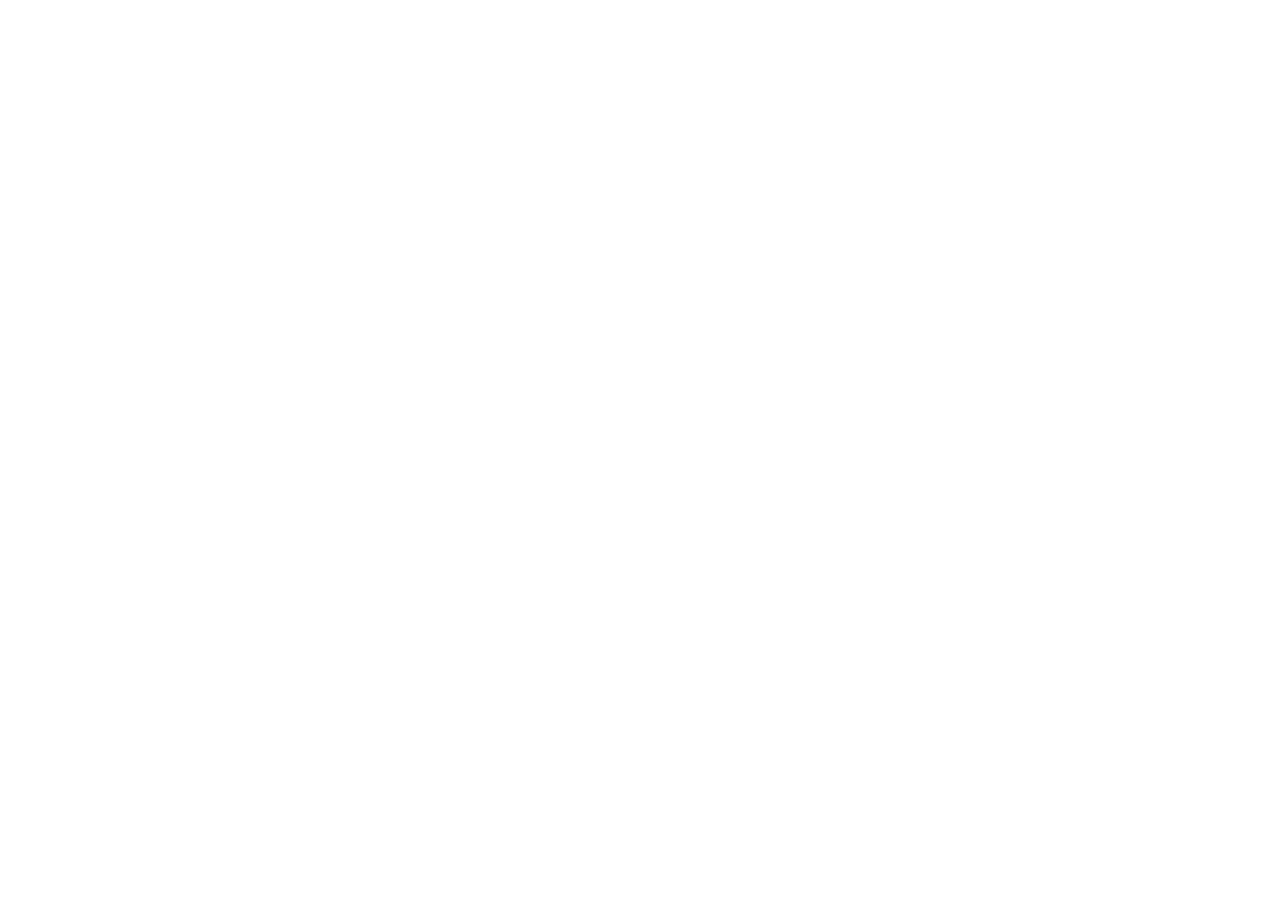
==== index.html @ 6253095d "criação arquivo HTML" ====
<!DOCTYPE html>
<html lang="ptbr">
<head>
  <meta charset="UTF-8">
  <meta http-equiv="X-UA-Compatible" content="IE=edge">
  <meta name="viewport" content="width=device-width, initial-scale=1.0">
  <title>Git</title>
</head>
<body>
  
</body>
</html>
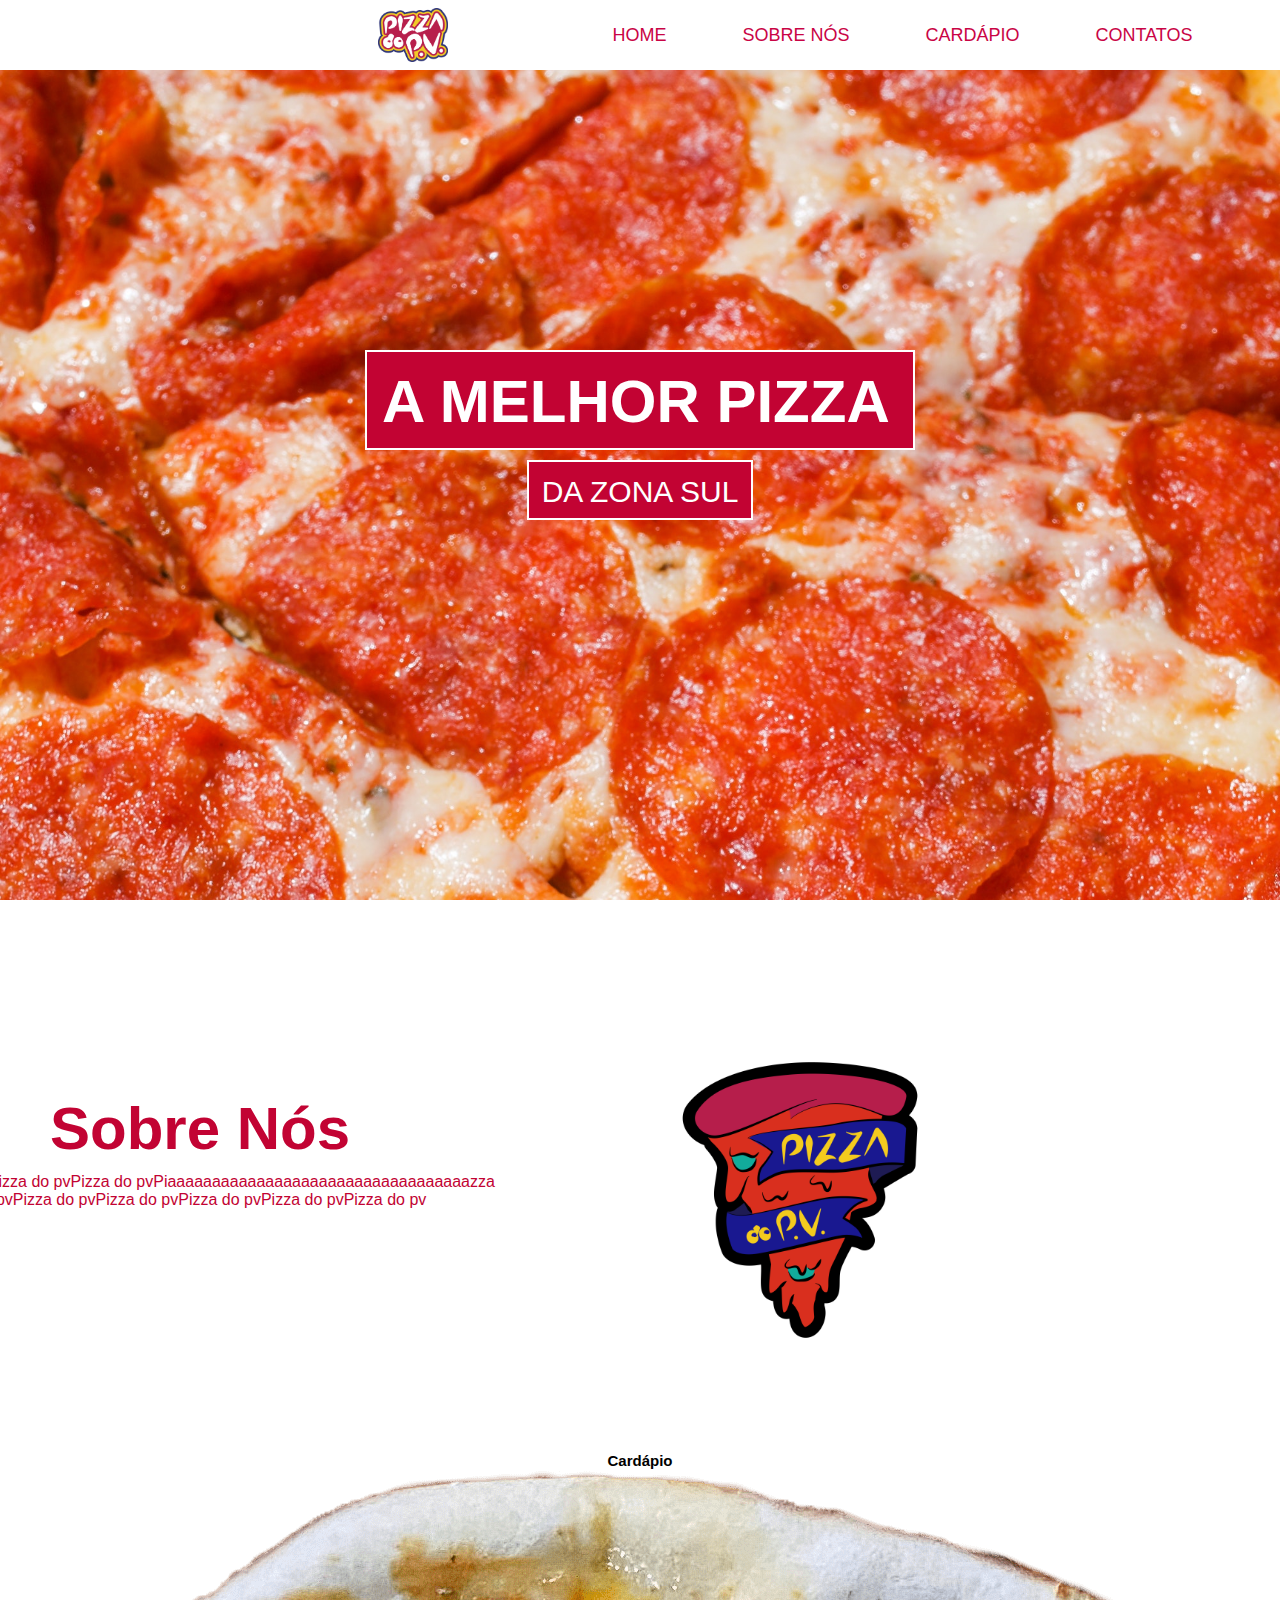
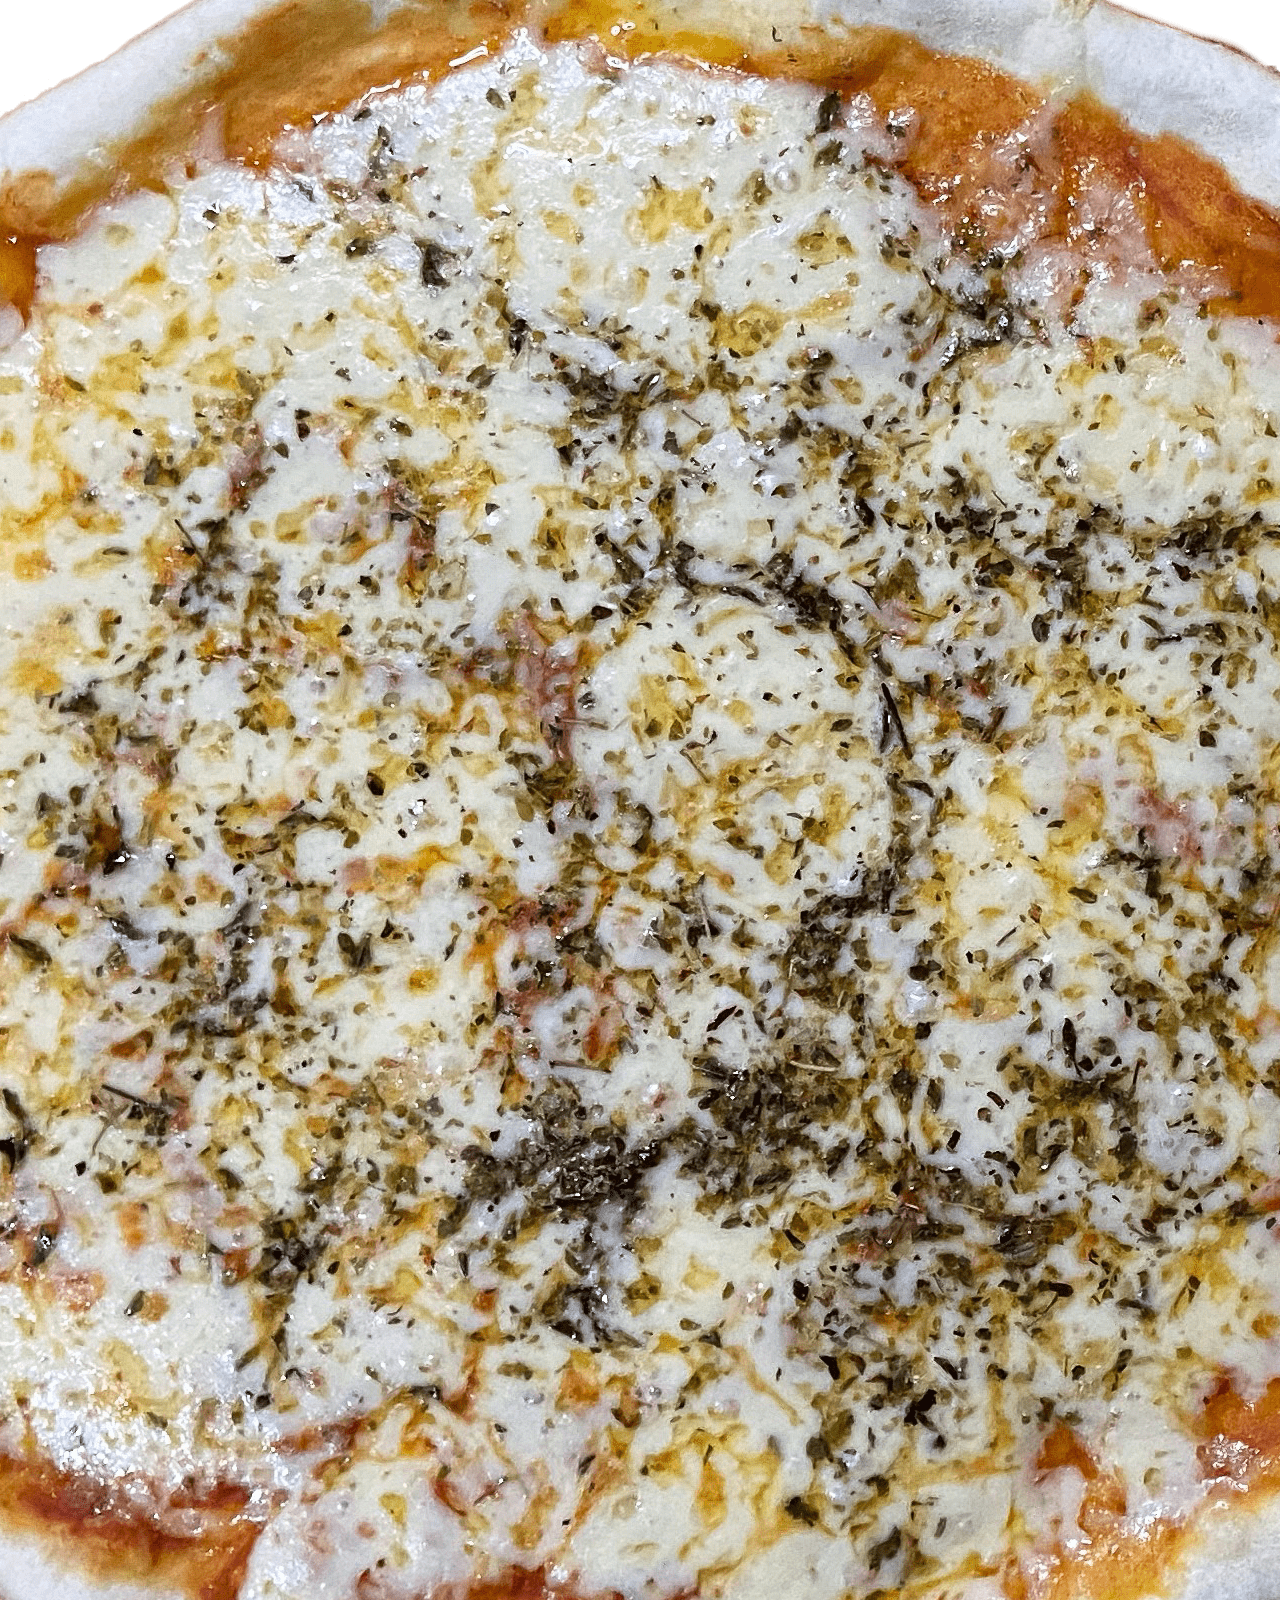
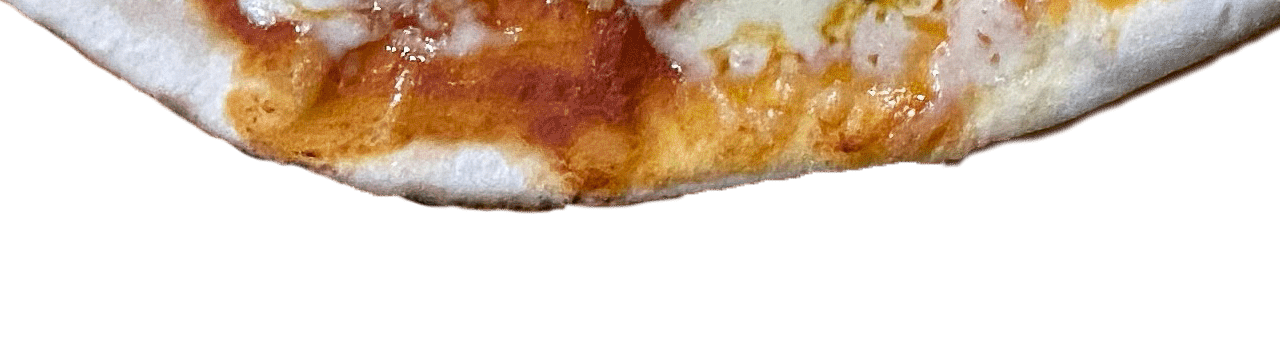
==== commit 89f7a5f6: "Pizzadopv" ====
--- a/index.html
+++ b/index.html
@@ -4,9 +4,89 @@
   <meta charset="UTF-8">
   <meta http-equiv="X-UA-Compatible" content="IE=edge">
   <meta name="viewport" content="width=device-width, initial-scale=1.0">
-  <title>Git</title>
+  <link rel="stylesheet" href="style.css">
+  <link rel="shortcut icon" href="images/Pizza do PV Logo v2 .png" type="image/x-icon">
+  <title>Pizza do Pv</title>
 </head>
 <body>
-  
+ <header class="content">
+  <div class="logo">
+    <img src="images/Pizza do PV Logo v2 .png" alt="">
+
+  </div>
+  <nav>
+    <ul class="listMenu">
+      <li><a href="#">Home</a></li>
+      <li><a href="#">Sobre Nós</a></li>
+      <li><a href="#">Cardápio</a></li>
+      <li><a href="#">Contatos</a></li>
+    </ul>
+  </nav>
+ </header>
+
+ <section class="firstSection">
+  <div class="conteudoPrincipal">
+    <h1>A Melhor Pizza</h1>
+    <h2>Da Zona Sul</h2>
+  </div>
+ </section>
+
+ <section class="sobreNos" id="sobrenos">
+  <div class="main">
+    <div class="contentsobre">
+      <H2>Sobre Nós</H2>
+      <p>Pizza do pvPizza do pvPizza do pvPiaaaaaaaaaaaaaaaaaaaaaaaaaaaaaaaaaazza do pvPizza do pvPizza do pvPizza do pvPizza do pvPizza do pv</p>
+    </div>
+    <div class="imgCozinha"> <img src="images/fundo brancologo pizza do pv.png" alt=""></div>
+
+  </div>
+
+ </section>
+
+
+<section class="cardapio" id="cardapio">
+  <h2>Cardápio</h2>
+  <div class="itens-cardapio">
+    <div class="mussarela">
+      <img src="images/mussarela.png" alt="">
+      <div class="info">
+        <h3>Mussarela</h3>
+      </div>
+
+      <div class="calabresa">
+        <img src="images/pizza do pv calabresa ifood.png" alt="">
+        <div class="info">
+          <h3>Calabresa</h3>
+        </div>
+
+        <div class="frango">
+          <img src="images/pizza do pv frango catupiry ifood.png" alt="">
+          <div class="info">
+            <h3>Frango Com Catupiry</h3>
+          </div>
+
+          <div class="marguerita">
+            <img src="images/pizza do pv marguerita ifood.png" alt="">
+            <div class="info">
+              <h3>Marguerita</h3>
+            </div>
+
+            <div class="vegana">
+              <img src="images/pizza do pv pv gana ifood.png" alt="">
+              <div class="info">
+                <h3>Vegana</h3>
+              </div>
+
+              <div class="portuguesa">
+                <img src="images/pizza do pv portuguesa ifood.png" alt="">
+                <div class="info">
+                  <h3>Portuguesa</h3>
+                </div>
+          
+
+    
+    </div>
+  </div>
+</section>
 </body>
 </html>--- a/style.css
+++ b/style.css
@@ -0,0 +1,179 @@
+*{
+  margin: 0;
+  padding: 0;
+  box-sizing: border-box;
+  list-style: none;
+  border: none;
+  text-decoration: none;
+  font-family: Helvetica, sans-serif;
+
+}
+
+html{
+  width: 100vw;
+  width: 100vh;
+  font-size: 62.5%;
+  overflow-x: hidden;
+}
+
+/*Menu*/
+
+.content{
+   width: 100vw;
+   height: 70px;
+   display: flex;
+   justify-content: space-around;
+   align-items: center;
+   background-color: #ffffff;
+   position: fixed;
+   padding-left: 30rem;
+}
+
+.logo{
+  width: 70px;
+  height: auto;
+  cursor: pointer;
+  display: flex;
+  align-items: center;
+}
+.logo img{
+  width: 100%;
+  height: 100%;
+}
+
+.content .listMenu{
+width: 600px;
+display: flex;
+align-items: center;
+justify-content: space-between;
+}
+.content .listMenu li a{
+  padding-top: 3rem;
+  padding-bottom: 2rem;
+  padding-right: 1rem;
+  padding-left: 1rem;
+
+  padding: 3rem 1rem 2rem 1rem;
+  color: #c90445;
+  font-size: 1.8rem;
+  text-transform: uppercase;
+  font-weight: 500;
+  transition: all 200ms ease-in;
+
+}
+
+.content .listMenu li a:hover{
+  background-color: #c90445;
+  border-bottom:aliceblue;
+  color:aliceblue
+}
+
+/*Primeira Seção */
+
+.firstSection{
+  height: 100vh;
+  width: 100vw;
+  background-image: url(images/background.jpg);   
+  background-size: cover;
+  background-repeat: no-repeat;
+  background:y 10px;
+  display: flex;
+  flex-direction: column;
+  justify-content: center;
+  align-items: center;
+}
+ 
+.firstSection .conteudoPrincipal{
+  display: flex;
+  flex-direction: column;
+  align-items: center;
+  justify-content: center;
+}
+
+.firstSection h1{
+  color: aliceblue;
+  font-size: 6rem;
+  text-transform: uppercase;
+  margin-bottom: 1rem;
+  width: 550px;
+    height: 100px;
+    background: rgb(194, 3, 51);
+    color: #FFF;
+    padding: 15px;
+    border: 2px solid #ffffff;
+
+}
+
+.firstSection h2{
+  color: rgb(194, 3, 51);
+  font-size: 3rem;
+  font-weight: 400;
+  text-transform: uppercase;
+  margin-bottom: 3rem;
+  height: 60px;
+  background: rgb(194, 3, 51);
+  color: #ffffff;
+  padding: 13px;
+  border: 2px solid #ffffff;
+
+}
+
+/* Sobre nós */
+
+.sobreNos{
+  background-color: #ffffff;
+  width: 100%;
+  padding-bottom: 5rem;
+  color: rgb(194, 3, 51);
+  display: flex;
+  align-items: center;
+  justify-content: center;
+  
+
+
+}
+
+.sobreNos img{
+ width: 400px; 
+ height: 400px;
+ margin-top: 10rem;
+ margin-left: 10rem
+}
+
+.main{
+  display: flex;
+  justify-content: space-between;
+}
+
+.contentsobre{
+  display: flex;
+  flex-direction: column;
+  align-items: center;
+  justify-content: center;
+}
+
+.contentsobre h2{
+  font-size: 6rem;
+  margin-bottom: 1rem;
+  
+}
+
+.contentsobre p{
+  text-align: center;
+  font-size: 1.6rem;
+  width: 600px;
+
+}
+
+/*cardápio*/
+
+
+
+.cardapio{
+  width: 100vw;
+  display: flex;
+  flex-direction: column;
+  align-items: center;
+  justify-content: center;
+
+}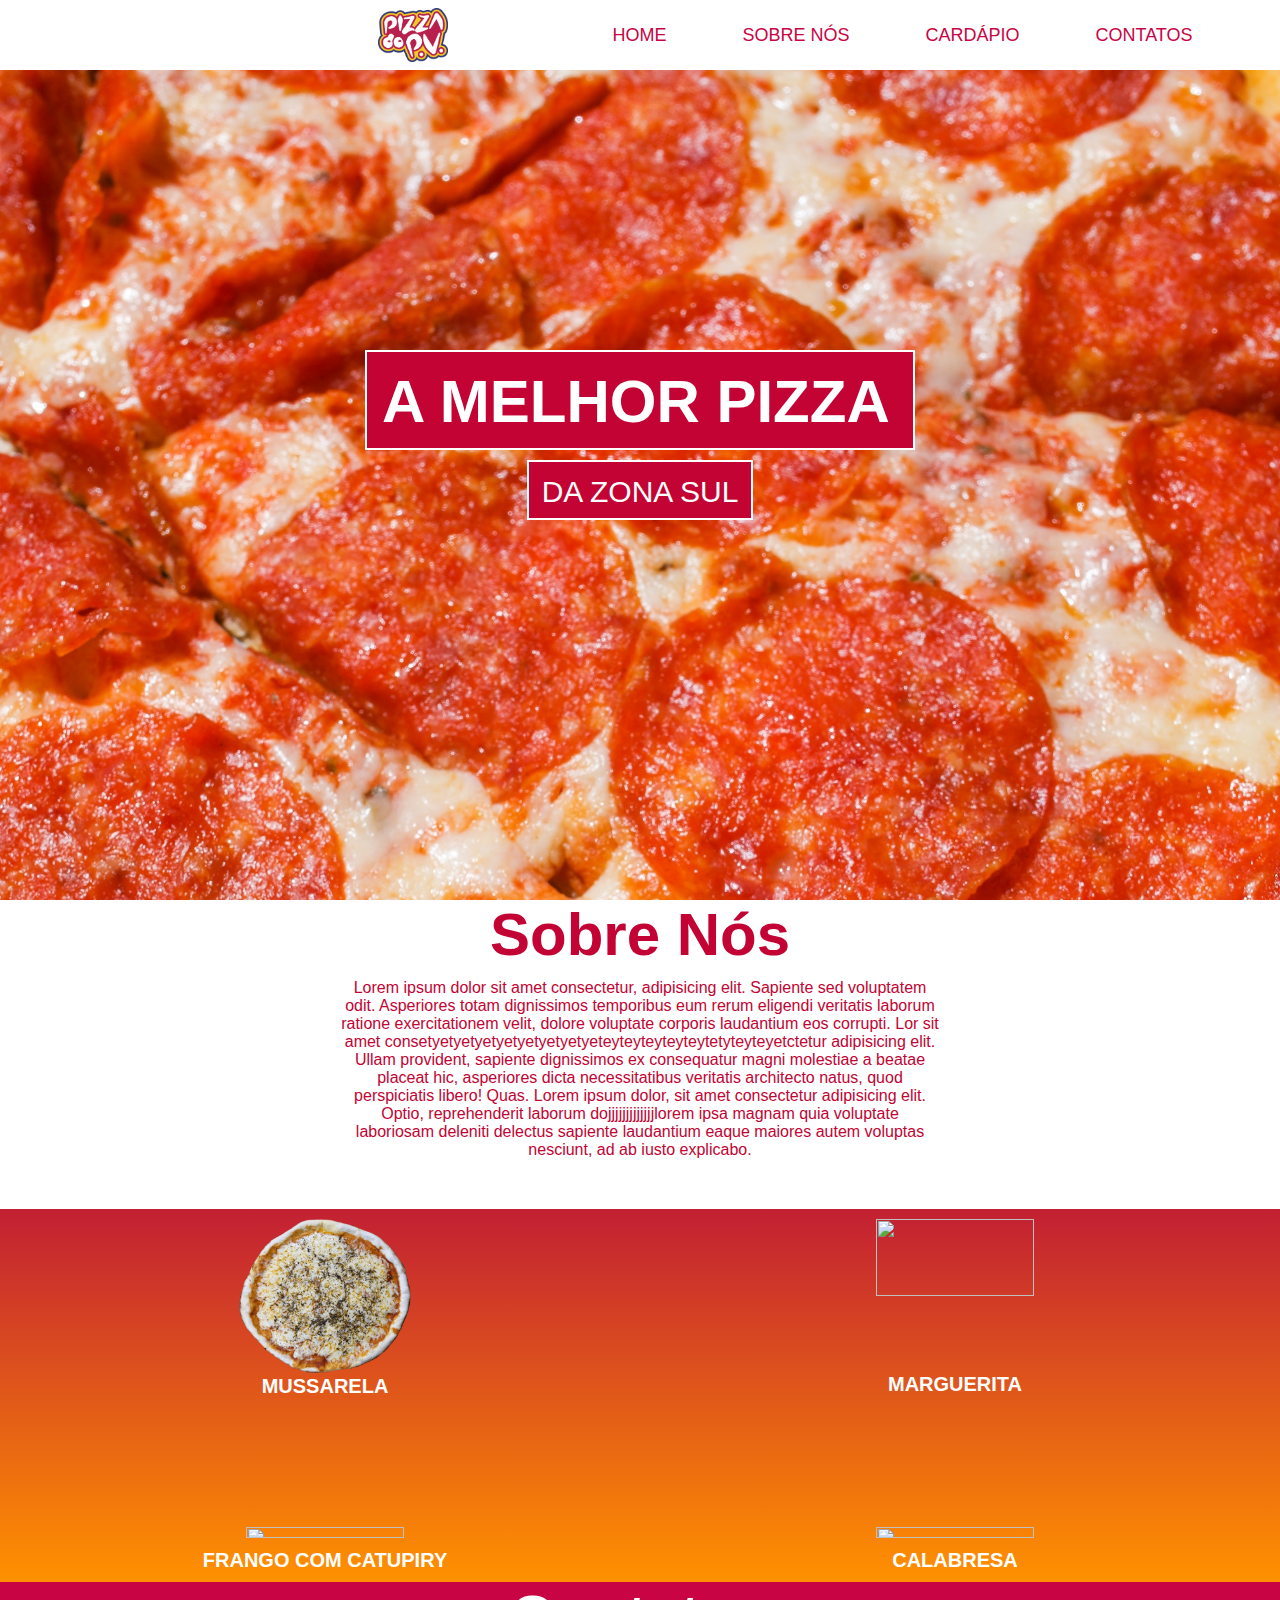
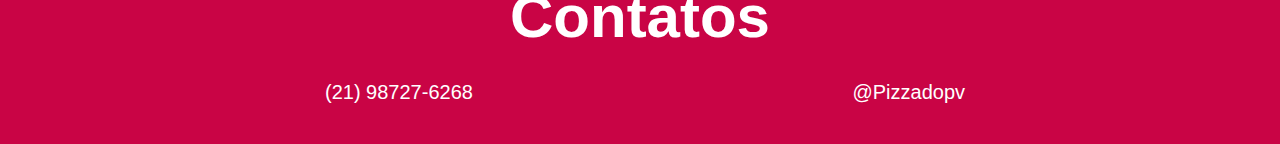
==== commit f57cae93: "final" ====
--- a/index.html
+++ b/index.html
@@ -5,6 +5,7 @@
   <meta http-equiv="X-UA-Compatible" content="IE=edge">
   <meta name="viewport" content="width=device-width, initial-scale=1.0">
   <link rel="stylesheet" href="style.css">
+  <link href="https://cdn.jsdelivr.net/npm/bootstrap@5.3.0/dist/css/bootstrap.min.css" rel="stylesheet" integrity="sha384-9ndCyUaIbzAi2FUVXJi0CjmCapSmO7SnpJef0486qhLnuZ2cdeRhO02iuK6FUUVM" crossorigin="anonymous">
   <link rel="shortcut icon" href="images/Pizza do PV Logo v2 .png" type="image/x-icon">
   <title>Pizza do Pv</title>
 </head>
@@ -32,61 +33,69 @@
  </section>
 
  <section class="sobreNos" id="sobrenos">
-  <div class="main">
+
     <div class="contentsobre">
-      <H2>Sobre Nós</H2>
-      <p>Pizza do pvPizza do pvPizza do pvPiaaaaaaaaaaaaaaaaaaaaaaaaaaaaaaaaaazza do pvPizza do pvPizza do pvPizza do pvPizza do pvPizza do pv</p>
-    </div>
-    <div class="imgCozinha"> <img src="images/fundo brancologo pizza do pv.png" alt=""></div>
-
-  </div>
+ 
+      
+        <div>
+          <H2>Sobre Nós</H2>
+        </div>
+        <div>
+          <p>Lorem ipsum dolor sit amet consectetur, adipisicing elit. Sapiente sed voluptatem odit. Asperiores totam dignissimos temporibus eum rerum eligendi veritatis laborum ratione exercitationem velit, dolore voluptate corporis laudantium eos corrupti.
+            Lor sit amet consetyetyetyetyetyetyetyetyeteyteyteyteyteytetyteyteyetctetur adipisicing elit. Ullam provident, sapiente dignissimos ex consequatur magni molestiae a beatae placeat hic, asperiores dicta necessitatibus veritatis architecto natus, quod perspiciatis libero! Quas.
+            Lorem ipsum dolor, sit amet consectetur adipisicing elit. Optio, reprehenderit laborum dojjjjjjjjjjjjjlorem ipsa magnam quia voluptate laboriosam deleniti delectus sapiente laudantium eaque maiores autem voluptas nesciunt, ad ab iusto explicabo.
+          </p>
+        </div>
+      
+   
+ </div>
 
  </section>
 
-
-<section class="cardapio" id="cardapio">
-  <h2>Cardápio</h2>
+ <section class="cardapio">
   <div class="itens-cardapio">
-    <div class="mussarela">
       <img src="images/mussarela.png" alt="">
       <div class="info">
         <h3>Mussarela</h3>
       </div>
+  </div>
 
-      <div class="calabresa">
-        <img src="images/pizza do pv calabresa ifood.png" alt="">
-        <div class="info">
-          <h3>Calabresa</h3>
-        </div>
+  <div class="itens-cardapio">
+      <img src="images/pizza do pv marguerita ifood.png" alt="">
+      <div class="info">
+        <h3>Marguerita</h3>
+      </div>
+  </div>
 
-        <div class="frango">
-          <img src="images/pizza do pv frango catupiry ifood.png" alt="">
-          <div class="info">
-            <h3>Frango Com Catupiry</h3>
-          </div>
+  <div class="itens-cardapio">
+    <img src="images/pizza do pv frango catupiry ifood.png" alt="">
+    <div class="info">
+      <h3>Frango com Catupiry</h3>
+    </div>
+</div>
 
-          <div class="marguerita">
-            <img src="images/pizza do pv marguerita ifood.png" alt="">
-            <div class="info">
-              <h3>Marguerita</h3>
-            </div>
+<div class="itens-cardapio">
+  <img src="images/pizza do pv calabresa ifood.png"">
+  <div class="info">
+    <h3>Calabresa</h3>
+  </div>
+</div>
+</section>
 
-            <div class="vegana">
-              <img src="images/pizza do pv pv gana ifood.png" alt="">
-              <div class="info">
-                <h3>Vegana</h3>
-              </div>
-
-              <div class="portuguesa">
-                <img src="images/pizza do pv portuguesa ifood.png" alt="">
-                <div class="info">
-                  <h3>Portuguesa</h3>
-                </div>
-          
-
-    
-    </div>
+<section class="contato" id="contato">
+  <H3>Contatos</H3>
+  <div class="contatos-secao">
+   <div><i class="bi bi-telephone "></i>
+   <span> (21) 98727-6268 </span>
+  </div>
+  <div>
+    <i class="bi bi-instagram"></i>
+      <span>@Pizzadopv</span>
+  </div>
   </div>
 </section>
+
+
+
 </body>
 </html>--- a/style.css
+++ b/style.css
@@ -11,7 +11,6 @@
 
 html{
   width: 100vw;
-  width: 100vh;
   font-size: 62.5%;
   overflow-x: hidden;
 }
@@ -27,6 +26,7 @@
    background-color: #ffffff;
    position: fixed;
    padding-left: 30rem;
+   
 }
 
 .logo{
@@ -125,20 +125,10 @@
   width: 100%;
   padding-bottom: 5rem;
   color: rgb(194, 3, 51);
-  display: flex;
-  align-items: center;
-  justify-content: center;
   
-
-
-}
-
-.sobreNos img{
- width: 400px; 
- height: 400px;
- margin-top: 10rem;
- margin-left: 10rem
-}
+}
+
+
 
 .main{
   display: flex;
@@ -170,10 +160,89 @@
 
 
 .cardapio{
-  width: 100vw;
-  display: flex;
-  flex-direction: column;
-  align-items: center;
-  justify-content: center;
-
-}+
+  display: grid;
+  grid-template-columns: 1fr 1fr;
+  padding: 10px;
+  background-image: linear-gradient(#C22033, #ff9100);
+}
+
+
+
+.cardapio h3{
+  font-size: 2rem;
+  color: #FFF;
+  text-transform: uppercase;
+
+}
+
+.itens-cardapio {
+  text-align: center;
+
+  > img {
+    width: 50%;
+    height: 50%;
+    object-fit: contain;
+  }
+}
+
+
+
+.grid-container {
+  display: grid;
+  grid-template-columns: 1fr 1fr;
+  padding: 8px;
+}
+
+.grid-item {
+  text-align: center;
+
+   >img {
+    width: 50%;
+    height: 50%;
+    object-fit: contain;
+  }
+}
+
+
+/*Contatos*/
+
+.contato{
+  width: 100%;
+  background-color: #c90445;
+  display: flex;
+  flex-direction: column;
+  justify-content: center;
+  align-items: center;
+  font-size: 1.8rem;
+  color: #ffffff;
+  padding-bottom: 4rem;
+}
+
+.contato h3{
+  font-size: 6rem;
+  margin-bottom: 3rem;
+}
+
+.contatos-secao{
+  width: 650px;
+  display: flex;
+  justify-content: space-between;
+  font-size: 2rem;
+
+}
+
+.contatos-secao i{
+  margin-right: 1rem;
+
+}
+
+.contatos-secao div{
+  cursor: pointer;
+  transition: all 200ms ease-in;
+}
+
+.contatos-secao div:hover{
+  color: #ff9100;
+}
+
